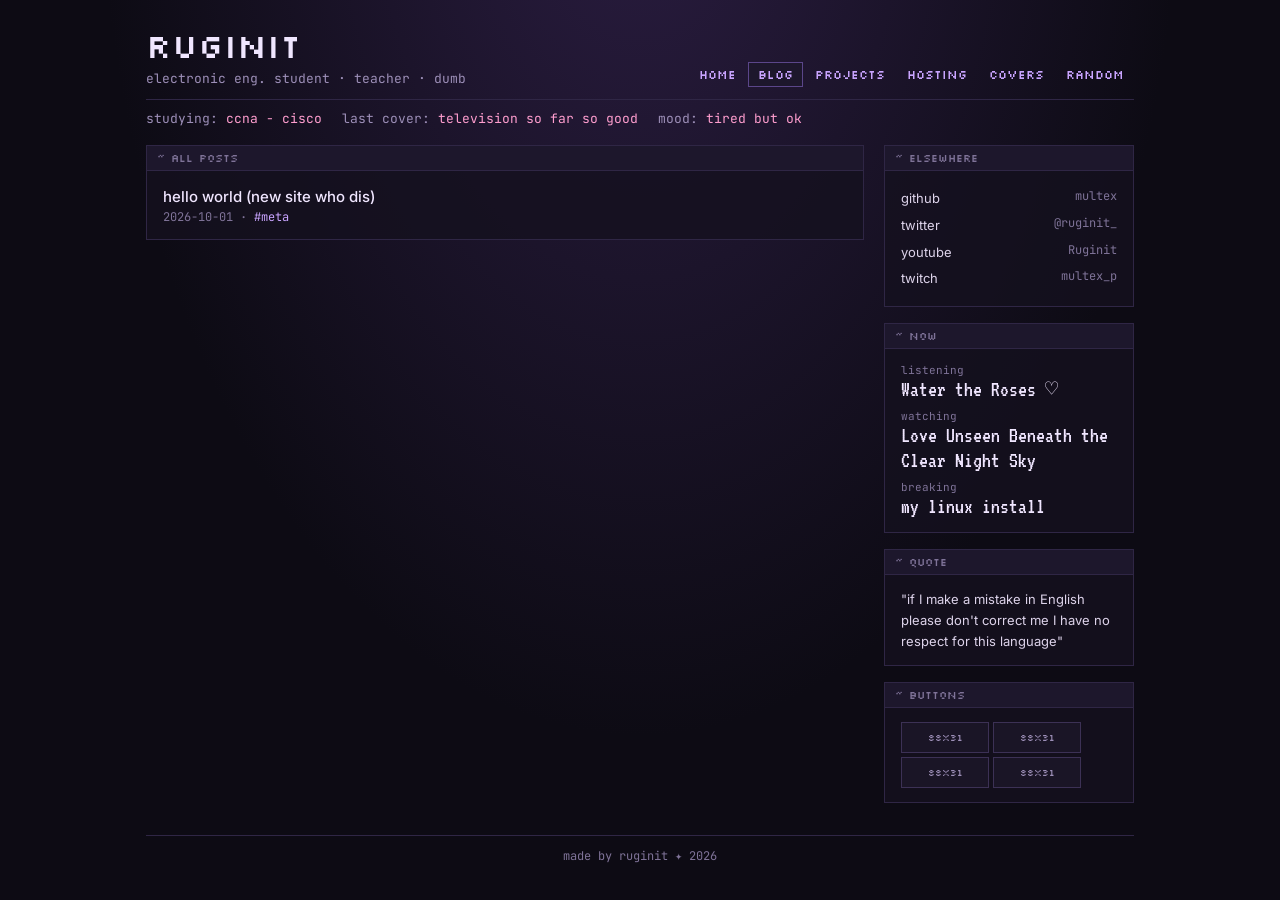
==== blog.html @ 94f774d5 "First version of the site Plain html/css/js personal page: home, blog, projects, hosting, covers and" ====
<!doctype html>
<html lang="en">
<head>
  <meta charset="utf-8">
  <meta name="viewport" content="width=device-width, initial-scale=1">
  <title>blog · ruginit</title>
  <link rel="icon" href="assets/images/ruginit.gif">
  <link rel="stylesheet" href="css/style.css">
</head>
<body data-page="blog">
  <div class="wrap">
    <div id="header"></div>

    <div class="grid">
      <main>

        <!-- ============ ALL POSTS (list lives in js/content.js → BLOG POSTS) ============ -->
        <section class="panel">
          <div class="panel-title"><span>~ all posts</span></div>
          <div class="panel-body" data-list="posts"></div>
        </section>

      </main>

      <aside id="sidebar"></aside>
    </div>

    <div id="footer"></div>
  </div>

  <script src="js/content.js"></script>
  <script src="js/site.js"></script>
</body>
</html>
---- css/style.css ----
@import url("https://fonts.googleapis.com/css2?family=Inter:wght@400;500;700&family=Silkscreen&family=VT323&family=JetBrains+Mono:wght@400;700&display=swap");

/* =====================================================================
   COLORS: change these and the whole site follows
   ===================================================================== */
:root {
  --bg:         #0d0b14;   /* page background */
  --bg-glow:    #2b1d42;   /* purple glow at the top */
  --panel:      #14111ecc; /* panel background */
  --panel-head: #1d172c;   /* panel title bar */
  --border:     #2f2645;
  --text:       #ddd3ea;
  --text-bright:#f0e6ff;
  --muted:      #9d8fb8;
  --dim:        #7f7398;
  --pink:       #ff9ecf;   /* main accent */
  --purple:     #c9a4ff;   /* second accent */

  --font-body:  "Inter", sans-serif;
  --font-pixel: "Silkscreen", monospace;
  --font-mono:  "JetBrains Mono", monospace;
  --font-big:   "VT323", monospace;
}

/* =====================================================================
   BASE
   ===================================================================== */
* { box-sizing: border-box; }

body {
  margin: 0;
  color: var(--text);
  font: 15px/1.6 var(--font-body);
  background:
    radial-gradient(1px 1px at 15% 20%, #fff6, transparent 60%),
    radial-gradient(1px 1px at 80% 30%, #fff5, transparent 60%),
    radial-gradient(1px 1px at 45% 80%, #fff5, transparent 60%),
    radial-gradient(1px 1px at 65% 60%, #fff4, transparent 60%),
    radial-gradient(1px 1px at 30% 45%, #fff4, transparent 60%),
    radial-gradient(1px 1px at 90% 75%, #fff5, transparent 60%),
    radial-gradient(ellipse at 50% -20%, var(--bg-glow) 0%, transparent 60%),
    var(--bg);
  background-attachment: fixed;
}

a { color: var(--pink); }
p { margin: 0 0 10px; }
img { max-width: 100%; }

.hl  { color: var(--pink); }
.hl2 { color: var(--purple); }

.wrap { max-width: 1020px; margin: 0 auto; padding: 28px 16px; }

/* =====================================================================
   HEADER + STATUS
   ===================================================================== */
.top {
  display: flex; align-items: flex-end; justify-content: space-between;
  gap: 16px; flex-wrap: wrap;
  border-bottom: 1px solid var(--border); padding-bottom: 12px;
}
.name { font: 34px var(--font-pixel); color: var(--text-bright); line-height: 1; text-decoration: none; }
.name small { display: block; font: 13px var(--font-mono); color: var(--muted); margin-top: 8px; }

.top nav { display: flex; gap: 2px; flex-wrap: wrap; }
.top nav a {
  font: 12px var(--font-pixel); color: var(--purple); text-decoration: none;
  padding: 4px 9px; border: 1px solid transparent;
}
.top nav a:hover, .top nav a.on { border-color: #5b468a; background: var(--panel-head); }

.status { font: 13px var(--font-mono); color: var(--muted); padding: 10px 0; display: flex; gap: 20px; flex-wrap: wrap; }
.status b { color: var(--pink); font-weight: 400; }

/* =====================================================================
   LAYOUT: main column + sidebar
   ===================================================================== */
.grid { display: grid; grid-template-columns: minmax(0, 1fr) 250px; gap: 20px; margin-top: 8px; }

/* =====================================================================
   PANELS: the boxes with a little title bar
   ===================================================================== */
.panel { border: 1px solid var(--border); background: var(--panel); }
.panel + .panel { margin-top: 16px; }
.panel-title {
  font: 11px var(--font-pixel); color: var(--purple); background: var(--panel-head);
  padding: 5px 10px; border-bottom: 1px solid var(--border);
  display: flex; justify-content: space-between; gap: 10px;
}
.panel-title span:last-child, .panel-title a { color: var(--dim); text-decoration: none; }
.panel-title a:hover { color: var(--pink); }
.panel-body { padding: 14px 16px; }

/* image placeholder */
.ph {
  display: grid; place-items: center; text-align: center; font-size: 11px;
  width: 100%; height: 100%; color: var(--pink);
  background: linear-gradient(135deg, #3a1d2a, #6a2c44);
}

/* =====================================================================
   HOME INTRO
   ===================================================================== */
.intro { display: grid; grid-template-columns: 110px 1fr; gap: 16px; align-items: start; }
#avatar { width: 110px; height: 110px; }
#avatar img { width: 100%; height: 100%; object-fit: cover; display: block; }

/* =====================================================================
   LISTS: rows (blog posts, covers) and cards (hosting, projects)
   ===================================================================== */
.row { display: block; text-decoration: none; padding: 12px 0; border-bottom: 1px dashed var(--border); }
.row:first-child { padding-top: 0; }
.row:last-child { border-bottom: 0; padding-bottom: 0; }
.row .t { color: var(--text-bright); font-weight: 500; }
.row:hover .t { color: var(--pink); }
.row .m { font: 12px var(--font-mono); color: var(--dim); }
.tag { color: var(--purple); }

.cards { display: grid; grid-template-columns: 1fr 1fr; gap: 10px; }
.card { border: 1px solid var(--border); padding: 10px 12px; background: #18142380; transition: border-color .15s; }
.card:hover { border-color: #ff9ecf88; }
.card b { font-family: var(--font-mono); color: var(--purple); }
.card small { display: block; color: var(--muted); }
.btns { margin-top: 8px; display: flex; gap: 6px; }
.btns:empty { display: none; }
.btn {
  font: 11px var(--font-pixel); text-decoration: none; color: var(--pink);
  border: 1px solid var(--border); padding: 1px 8px;
}
.btn:hover { background: var(--panel-head); border-color: var(--pink); }

.empty { color: var(--dim); font-style: italic; margin: 0; }

/* =====================================================================
   SIDEBAR
   ===================================================================== */
#sidebar { font-size: 13px; }
.links a { display: flex; justify-content: space-between; text-decoration: none; padding: 3px 0; color: var(--text); }
.links a span:last-child { color: var(--dim); font: 12px var(--font-mono); }
.links a:hover span:first-child { color: var(--pink); }
.k { color: var(--dim); font: 11px var(--font-mono); }
.val { font: 22px var(--font-big); color: var(--text-bright); line-height: 1.1; margin-bottom: 8px; }
.val:last-child { margin-bottom: 0; }
.quote { margin: 0; }

.badges { display: flex; flex-wrap: wrap; gap: 4px; }
.badge {
  width: 88px; height: 31px; display: grid; place-items: center; overflow: hidden;
  border: 1px solid #3c3155; background: #1a1526;
  font: 9px var(--font-pixel); color: var(--muted); text-decoration: none;
}
.badge img { display: block; image-rendering: pixelated; }

/* =====================================================================
   BLOG POST (everything inside <article class="prose">)
   ===================================================================== */
.prose h1 { font: 22px var(--font-pixel); color: var(--text-bright); margin: 0 0 4px; line-height: 1.3; }
.prose .meta { font: 12px var(--font-mono); color: var(--dim); margin-bottom: 20px; }
.prose h2 { color: var(--purple); font-size: 19px; margin: 28px 0 8px; }
.prose h3 { color: var(--pink); font-size: 16px; margin: 22px 0 6px; }
.prose p, .prose li { line-height: 1.75; }
.prose ul, .prose ol { padding-left: 22px; margin: 0 0 12px; }
.prose img { display: block; margin: 16px auto; border: 1px solid var(--border); }
.prose blockquote { margin: 16px 0; padding: 4px 14px; border-left: 3px solid var(--pink); color: var(--muted); }
.prose code { font: 13px var(--font-mono); background: var(--panel-head); padding: 1px 5px; color: var(--pink); }
.prose pre { background: #0a0810; border: 1px solid var(--border); padding: 12px 14px; overflow-x: auto; }
.prose pre code { background: none; padding: 0; color: var(--text); }
.prose hr { border: 0; border-top: 1px dashed var(--border); margin: 24px 0; }

.back { display: inline-block; margin-top: 20px; font: 12px var(--font-pixel); text-decoration: none; }

/* =====================================================================
   FOOTER
   ===================================================================== */
footer { margin-top: 32px; padding-top: 12px; border-top: 1px solid var(--border); font: 12px var(--font-mono); color: var(--dim); text-align: center; }

/* =====================================================================
   PHONES
   ===================================================================== */
@media (max-width: 760px) {
  .grid { grid-template-columns: 1fr; }
  .cards { grid-template-columns: 1fr; }
  .intro { grid-template-columns: 1fr; }
  .name { font-size: 28px; }
}
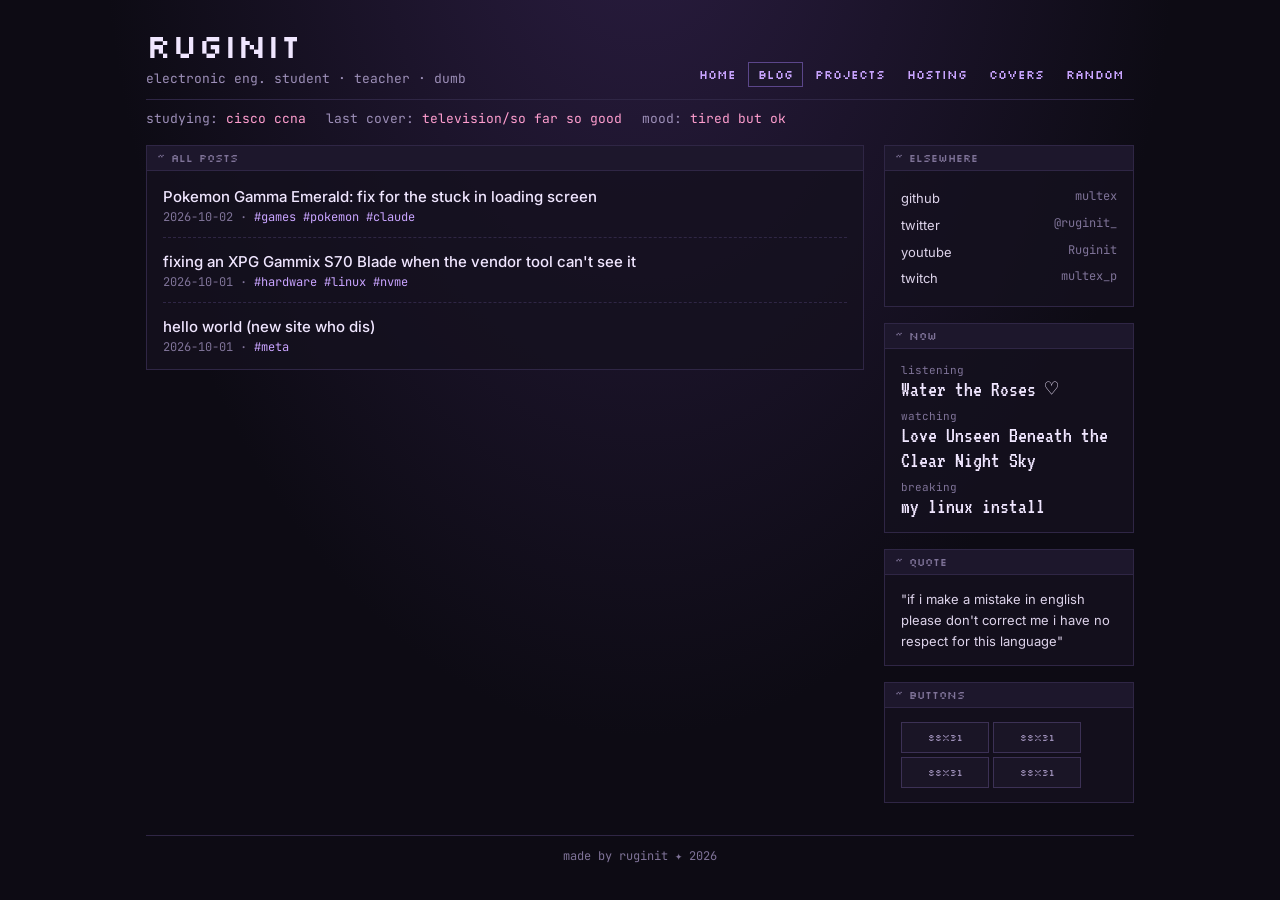
==== commit 2497bc44: "Add link preview (Open Graph) tags to every page Per-page title, description and image for Discord/T" ====
--- a/blog.html
+++ b/blog.html
@@ -4,6 +4,15 @@
   <meta charset="utf-8">
   <meta name="viewport" content="width=device-width, initial-scale=1">
   <title>blog · ruginit</title>
+  <meta name="description" content="Posts about hardware fixes, games, electronics and whatever I broke this week.">
+  <meta property="og:type" content="website">
+  <meta property="og:site_name" content="ruginit">
+  <meta property="og:title" content="blog · ruginit">
+  <meta property="og:description" content="Posts about hardware fixes, games, electronics and whatever I broke this week.">
+  <meta property="og:url" content="https://ruginit.xyz/blog.html">
+  <meta property="og:image" content="https://ruginit.xyz/assets/og/default.jpg">
+  <meta name="twitter:card" content="summary_large_image">
+  <meta name="theme-color" content="#ff9ecf">
   <link rel="icon" href="assets/images/ruginit.gif">
   <link rel="stylesheet" href="css/style.css">
 </head>
--- a/css/style.css
+++ b/css/style.css
@@ -15,6 +15,7 @@
   --dim:        #7f7398;
   --pink:       #ff9ecf;   /* main accent */
   --purple:     #c9a4ff;   /* second accent */
+  --warn:       #ff8a5c;   /* warning boxes */
 
   --font-body:  "Inter", sans-serif;
   --font-pixel: "Silkscreen", monospace;
@@ -104,7 +105,7 @@
    ===================================================================== */
 .intro { display: grid; grid-template-columns: 110px 1fr; gap: 16px; align-items: start; }
 #avatar { width: 110px; height: 110px; }
-#avatar img { width: 100%; height: 100%; object-fit: cover; display: block; }
+#avatar img, #avatar video { width: 100%; height: 100%; object-fit: cover; display: block; }
 
 /* =====================================================================
    LISTS: rows (blog posts, covers) and cards (hosting, projects)
@@ -130,6 +131,16 @@
 }
 .btn:hover { background: var(--panel-head); border-color: var(--pink); }
 
+/* stuff i use: groups of little chips */
+.stack { display: grid; grid-template-columns: 1fr 1fr; gap: 14px 20px; }
+.stack-group .k { margin-bottom: 5px; }
+.chips { display: flex; flex-wrap: wrap; gap: 4px; }
+.chip {
+  font: 11.5px/1.5 var(--font-mono); color: var(--muted); text-decoration: none;
+  background: var(--panel-head); border: 1px solid #3c3155; padding: 0 7px;
+}
+.chip:hover { border-color: var(--pink); color: var(--pink); }
+
 .empty { color: var(--dim); font-style: italic; margin: 0; }
 
 /* =====================================================================
@@ -151,6 +162,24 @@
   font: 9px var(--font-pixel); color: var(--muted); text-decoration: none;
 }
 .badge img { display: block; image-rendering: pixelated; }
+.counter { display: block; margin: 0 auto; image-rendering: pixelated; }
+
+/* a loose image between panels (like the teto & gumi gif on covers) */
+/* remove the border line if you want it without a frame */
+.deco { display: block; max-width: 100%; margin: 16px auto 0; border: 1px solid var(--border); }
+.panel-body > .deco:first-child { margin-top: 0; }   /* inside a panel: no gap on top */
+
+/* videos/images side by side, centered.
+   SIZE: change the 48% (of the panel's width). 48% = two fill the row, smaller = smaller */
+.media-row { display: flex; flex-wrap: wrap; justify-content: center; gap: 2%; }
+.media-row .deco { margin: 0; width: 48%; }
+
+/* text on the left, image on the right (like the hackermans on projects) */
+/* put the text inside a <div>, then the image after it */
+.side { display: flex; align-items: center; justify-content: space-between; gap: 16px; }
+.side > div { flex: 1; }
+.side > div p:last-child { margin-bottom: 0; }
+.side .deco { margin: 0; max-width: 40%; }
 
 /* =====================================================================
    BLOG POST (everything inside <article class="prose">)
@@ -161,11 +190,20 @@
 .prose h3 { color: var(--pink); font-size: 16px; margin: 22px 0 6px; }
 .prose p, .prose li { line-height: 1.75; }
 .prose ul, .prose ol { padding-left: 22px; margin: 0 0 12px; }
-.prose img { display: block; margin: 16px auto; border: 1px solid var(--border); }
+.prose img, .prose video { display: block; margin: 16px auto; border: 1px solid var(--border); }
 .prose blockquote { margin: 16px 0; padding: 4px 14px; border-left: 3px solid var(--pink); color: var(--muted); }
+/* warning quote: <blockquote class="warn">...</blockquote> */
+.prose blockquote.warn { border-left-color: var(--warn); background: #ff8a5c14; color: var(--text); padding: 10px 14px; }
+.prose blockquote.warn::before { content: "⚠ warning"; display: block; font: 11px var(--font-pixel); color: var(--warn); margin-bottom: 4px; }
+/* tl;dr box: <div class="tldr"><div class="label">tl;dr</div> ... </div> */
+.prose .tldr { border: 1px solid var(--border); border-left: 3px solid var(--purple); background: var(--panel-head); padding: 12px 16px; margin: 0 0 20px; }
+.prose .tldr .label { font: 11px var(--font-pixel); color: var(--purple); margin-bottom: 8px; }
+.prose .tldr p:last-child, .prose .tldr ol:last-child { margin-bottom: 0; }
 .prose code { font: 13px var(--font-mono); background: var(--panel-head); padding: 1px 5px; color: var(--pink); }
 .prose pre { background: #0a0810; border: 1px solid var(--border); padding: 12px 14px; overflow-x: auto; }
 .prose pre code { background: none; padding: 0; color: var(--text); }
+/* small centered line under an image, for credits: <p class="credit">art by ...</p> */
+.prose .credit { margin-top: -8px; text-align: center; font: 12px var(--font-mono); color: var(--dim); }
 .prose hr { border: 0; border-top: 1px dashed var(--border); margin: 24px 0; }
 
 .back { display: inline-block; margin-top: 20px; font: 12px var(--font-pixel); text-decoration: none; }
@@ -180,7 +218,8 @@
    ===================================================================== */
 @media (max-width: 760px) {
   .grid { grid-template-columns: 1fr; }
-  .cards { grid-template-columns: 1fr; }
+  .cards, .stack { grid-template-columns: 1fr; }
   .intro { grid-template-columns: 1fr; }
+  .media-row .deco { width: 100%; margin-bottom: 10px; }
   .name { font-size: 28px; }
 }
